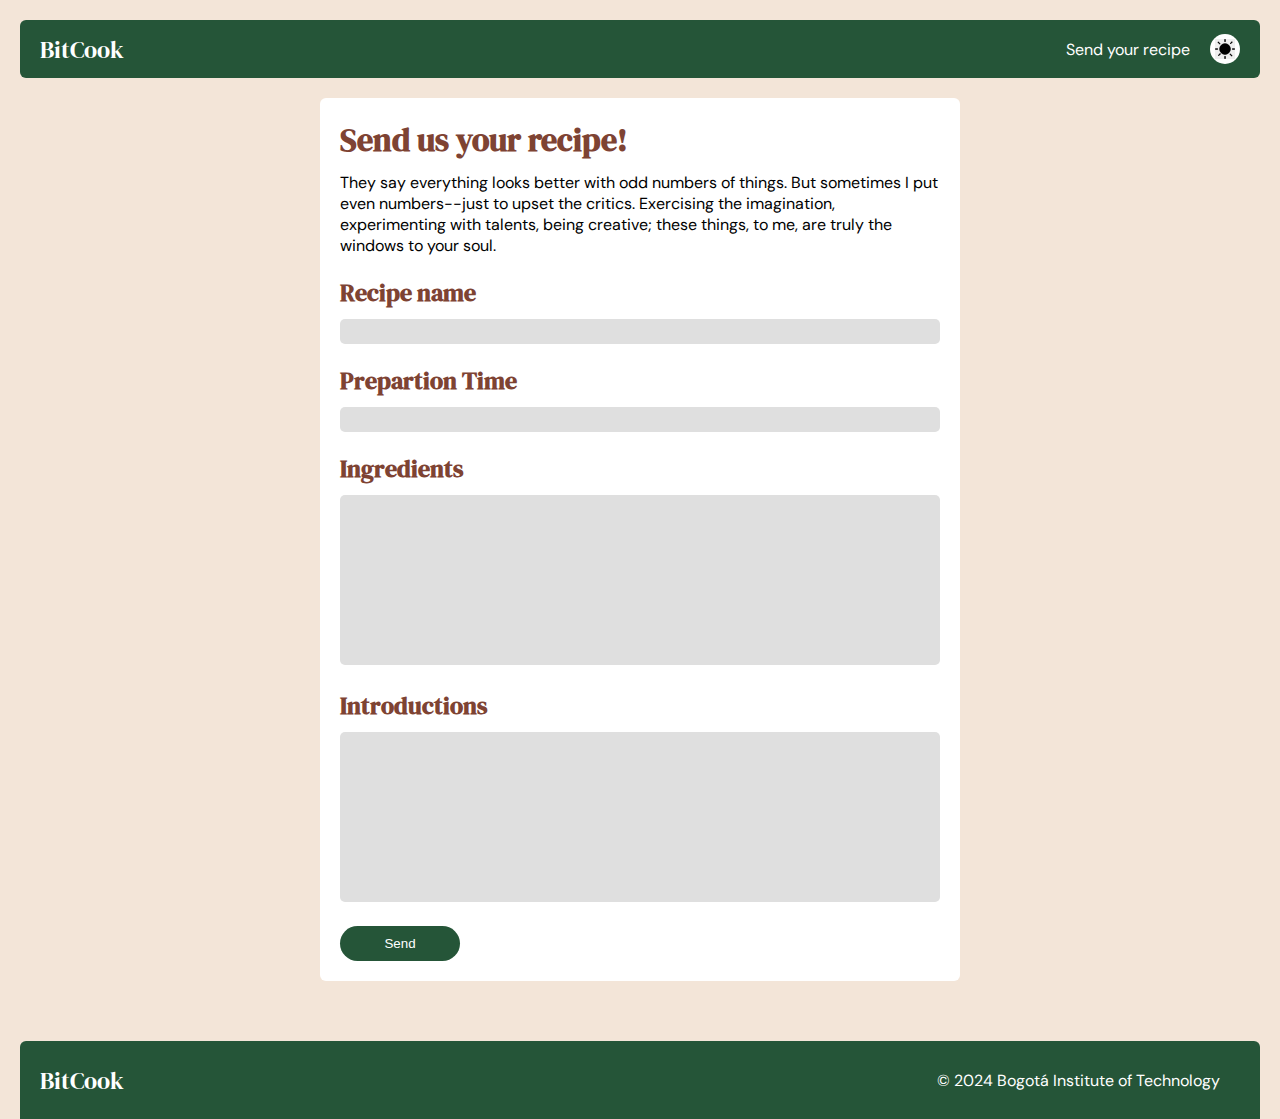
==== form/formulario.html @ 433c2e85 "correction of tags in html, optimization of css and creation of mediaquery and styles for dark mode," ====
<!DOCTYPE html>
<html lang="en">

<head>
    <meta charset="UTF-8">
    <meta name="viewport" content="width=device-width, initial-scale=1.0">
    <title>BitCook</title>
    <link rel="stylesheet" href="../css/style-form.css">

</head>

<body>
    <div id="grid-container">
        <header>
            <div id="logo">
                <a href="../index.html">BitCook</a>
            </div>
            <nav>
                <ul>
                    <li><a href="./formulario.html">Send your recipe</a></li>
                    <li class="switch">
                        <button></button>
                    </li>
                </ul>
            </nav>
        </header>
        <main>
            <div class="container">
                <h1>Send us your recipe!</h1>
                <p>They say everything looks better with odd numbers of things. But sometimes I put even numbers--just
                    to upset the critics. Exercising the imagination, experimenting with talents, being creative; these
                    things, to me, are truly the windows to your soul. </p>
                <div>
                    <label for="Recipe_name">
                        <h2>Recipe name</h2>
                    </label>
                    <input type="text" name="Recipe_name" id="Recipe_name">
                </div>
                <div>
                    <label for="Preparation_Time">
                        <h2>Prepartion Time</h2>
                    </label>
                    <input type="text" name="Preparation_Time" id="Preparation_Time">
                </div>
                <div>
                    <label for="Ingredients">
                        <h2>Ingredients</h2>
                    </label>
                    <textarea type="text" name="Ingredients" id="Ingredients"></textarea>
                </div>
                <div>
                    <label for="Instructions">
                        <h2>Introductions</h2>
                    </label>
                    <textarea type="text" name="Instructions" id="Instructions" rows="10" cols="30"></textarea>
                </div>

                <button type="submit">Send</button>
            </div>
        </main>
        <footer>
            <p id="logo_foot">BitCook</p>
            <p>© 2024 Bogotá Institute of Technology</p>
        </footer>
    </div>
    <script src="./js/script.js"></script>
</body>

</html>
---- css/style-form.css ----
@import url("https://fonts.googleapis.com/css2?family=DM+Sans:opsz@9..40&family=DM+Serif+Display:ital@0;1&display=swap");

* {
  box-sizing: border-box;
  margin: 0;
}

body {
  background-color: #f3e5d8;
}

#grid-container {
  max-width: 100%;
  height: 100vh;
  margin: 0 auto;
  padding: 20px;
  padding-bottom: 0px;

  display: grid;
  grid-template-rows: 78px 1fr 78px;
  grid-template-columns: 300px 1fr 300px;

  grid-template-areas:
    "header header header"
    "space main space2"
    "footer footer footer";
}

header {
  background-color: #255538;
  grid-area: header;

  display: flex;
  justify-content: space-between;
  align-items: center;
  padding: 20px;
  border-radius: 6px;
  max-height: 58px;
  font-family: "DM Sans";
}

#logo,
#logo_foot {
  font-family: "DM Serif Display";
  font-size: 24px;
}

header a {
  text-decoration: none;
  color: white;
}

header nav ul {
  display: flex;
  list-style-type: none;
  gap: 20px;
  font-size: 16px;
  align-items: center;
}

.switch {
  width: 30px;
  height: 30px;
  padding: 5px;
  background-color: white;
  border-radius: 100%;
}

.switch button {
  width: 100%;
  height: 100%;
  background-image: url(../img/sol.png);
  background-size: cover;
  border: 0;
}

main {
  grid-area: main;
  margin-bottom: 60px;
}

.container {
  background-color: white;
  padding: 20px;
  border-radius: 6px;
}

.container h1,
.container h2 {
  font-family: "DM Serif Display";
  color: #7e4333;
  margin: 20px 0 10px 0;
}

.container h1 {
  margin-top: 0px;
}

.container p {
  font-family: "DM Sans";
}

#Recipe_name,
#Preparation_Time {
  width: 100%;
  padding: 5px;
  border-radius: 5px;
  border: none;
  background-color: #dfdfdf;
}

#Ingredients,
#Instructions {
  width: 100%;
  height: 170px;
  border-radius: 5px;
  border: none;
  background-color: #dfdfdf;
  resize: none;
}

.container button {
  margin-top: 20px;
  width: 120px;
  padding: 10px;
  border-radius: 80px;
  border: none;
  background-color: #255538;
  color: white;
  cursor: pointer;
}

.container button:hover {
  background-color: #336848;
}

.container button:active {
  background-color: #449a67;
}

footer {
  grid-area: footer;
  display: flex;
  justify-content: space-between;
  align-items: center;

  max-height: 78px;
  background-color: #255538;
  border-radius: 6px 6px 0 0;
  padding: 20px;
}

footer p {
  font-family: "DM Sans";
  font-size: 16px;
  color: white;
  padding-right: 20px;
}

body.active {
  background-color: black;
}

body.active .switch button {
  background-image: url(../img/luna.png);
}

body.active #Recipes .recipe {
  background-color: #2f2f2f;
}

body.active h1,
body.active #Recipes h2,
body.active #Recipes .recipe li {
  color: white;
}

@media (max-width: 780px) {
  #grid-container {
    grid-template-areas:
      "header header header"
      "main main main"
      "footer footer footer";
  }
  #Recipes .recipe {
    width: 49%;
  }
}
@media (max-width: 560px) {
  #Recipes .recipe {
    width: 100%;
  }
}
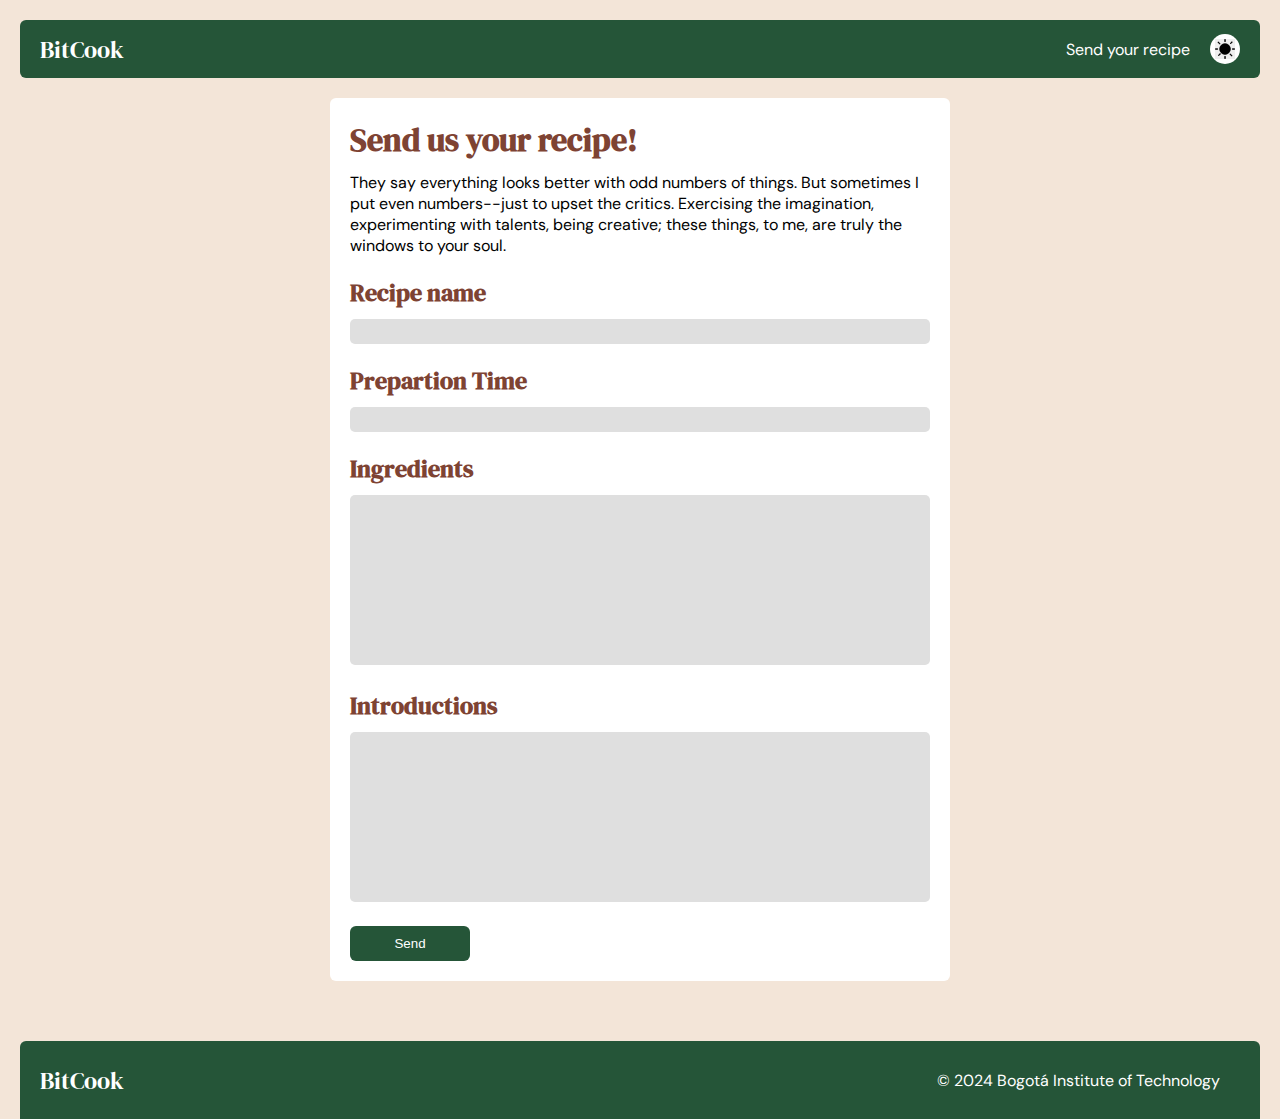
==== commit cfa9dff8: "put dark mode on the form and make it responsive, in addition to linking in the form with all the re" ====
--- a/form/formulario.html
+++ b/form/formulario.html
@@ -63,7 +63,7 @@
             <p>© 2024 Bogotá Institute of Technology</p>
         </footer>
     </div>
-    <script src="./js/script.js"></script>
+    <script src="../js/script.js"></script>
 </body>
 
 </html>--- a/css/style-form.css
+++ b/css/style-form.css
@@ -18,7 +18,7 @@
 
   display: grid;
   grid-template-rows: 78px 1fr 78px;
-  grid-template-columns: 300px 1fr 300px;
+  grid-template-columns: 1fr 2fr 1fr;
 
   grid-template-areas:
     "header header header"
@@ -123,7 +123,7 @@
   margin-top: 20px;
   width: 120px;
   padding: 10px;
-  border-radius: 80px;
+  border-radius: 6px;
   border: none;
   background-color: #255538;
   color: white;
@@ -165,13 +165,21 @@
   background-image: url(../img/luna.png);
 }
 
-body.active #Recipes .recipe {
+body.active .container {
   background-color: #2f2f2f;
 }
 
 body.active h1,
-body.active #Recipes h2,
-body.active #Recipes .recipe li {
+body.active h2,
+body.active p {
+  color: white;
+}
+
+body.active #Recipe_name,
+body.active #Preparation_Time,
+body.active #Ingredients,
+body.active #Instructions {
+  background-color: #4e4d4e;
   color: white;
 }
 
@@ -182,12 +190,4 @@
       "main main main"
       "footer footer footer";
   }
-  #Recipes .recipe {
-    width: 49%;
-  }
 }
-@media (max-width: 560px) {
-  #Recipes .recipe {
-    width: 100%;
-  }
-}
